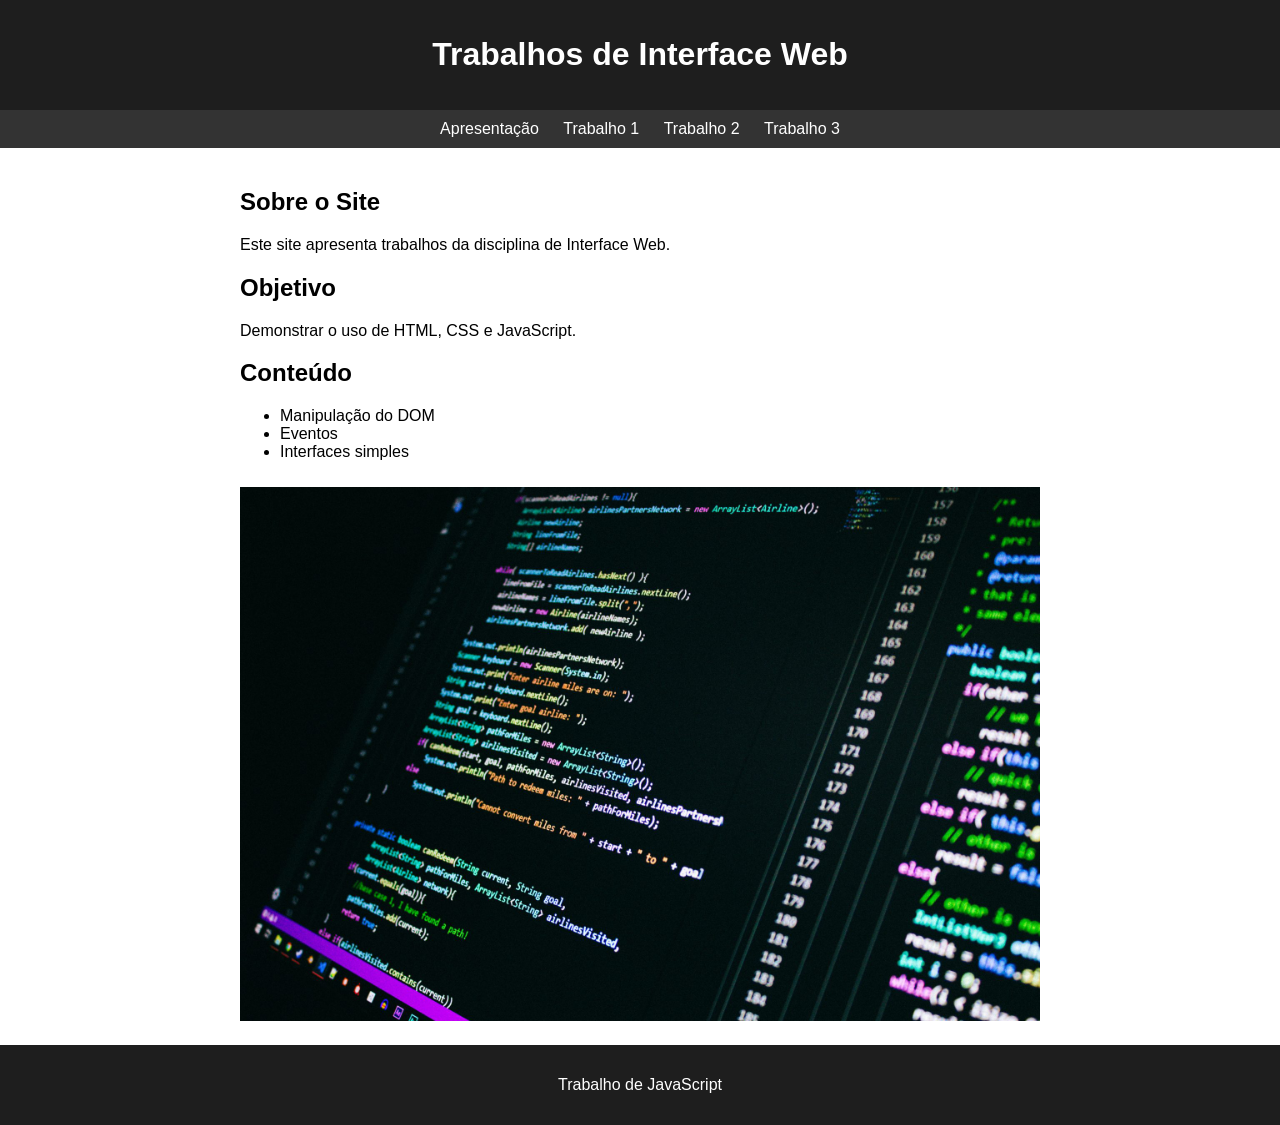
==== index.html @ c53864e5 "Add files via upload" ====
<!DOCTYPE html>
<html lang="pt-br">
<head>
<meta charset="UTF-8">
<meta name="viewport" content="width=device-width, initial-scale=1.0">
<title>Trabalhos</title>

<style>
body {
    margin: 0;
    font-family: Arial, sans-serif;
}

header, footer {
    background: #1e1e1e;
    color: white;
    text-align: center;
    padding: 15px;
}

nav {
    background: #333;
    text-align: center;
    padding: 10px;
}

nav a {
    color: white;
    margin: 0 10px;
    text-decoration: none;
}

main {
    padding: 20px;
    max-width: 800px;
    margin: auto;
}

img {
    width: 100%;
    margin-top: 10px;
}

@media (max-width: 600px) {
    main {
        padding: 10px;
    }
}
</style>
</head>

<body>

<header>
<h1>Trabalhos de Interface Web</h1>
</header>

<nav>
<a href="index.html">Apresentação</a>
<a href="editor.html">Trabalho 1</a>
<a href="#">Trabalho 2</a>
<a href="#">Trabalho 3</a>
</nav>

<main>

<h2>Sobre o Site</h2>
<p>Este site apresenta trabalhos da disciplina de Interface Web.</p>

<h2>Objetivo</h2>
<p>Demonstrar o uso de HTML, CSS e JavaScript.</p>

<h2>Conteúdo</h2>
<ul>
<li>Manipulação do DOM</li>
<li>Eventos</li>
<li>Interfaces simples</li>
</ul>

<img src="img/img1.jpg" alt="imagem">

</main>

<footer>
<p>Trabalho de JavaScript</p>
</footer>

</body>
</html>
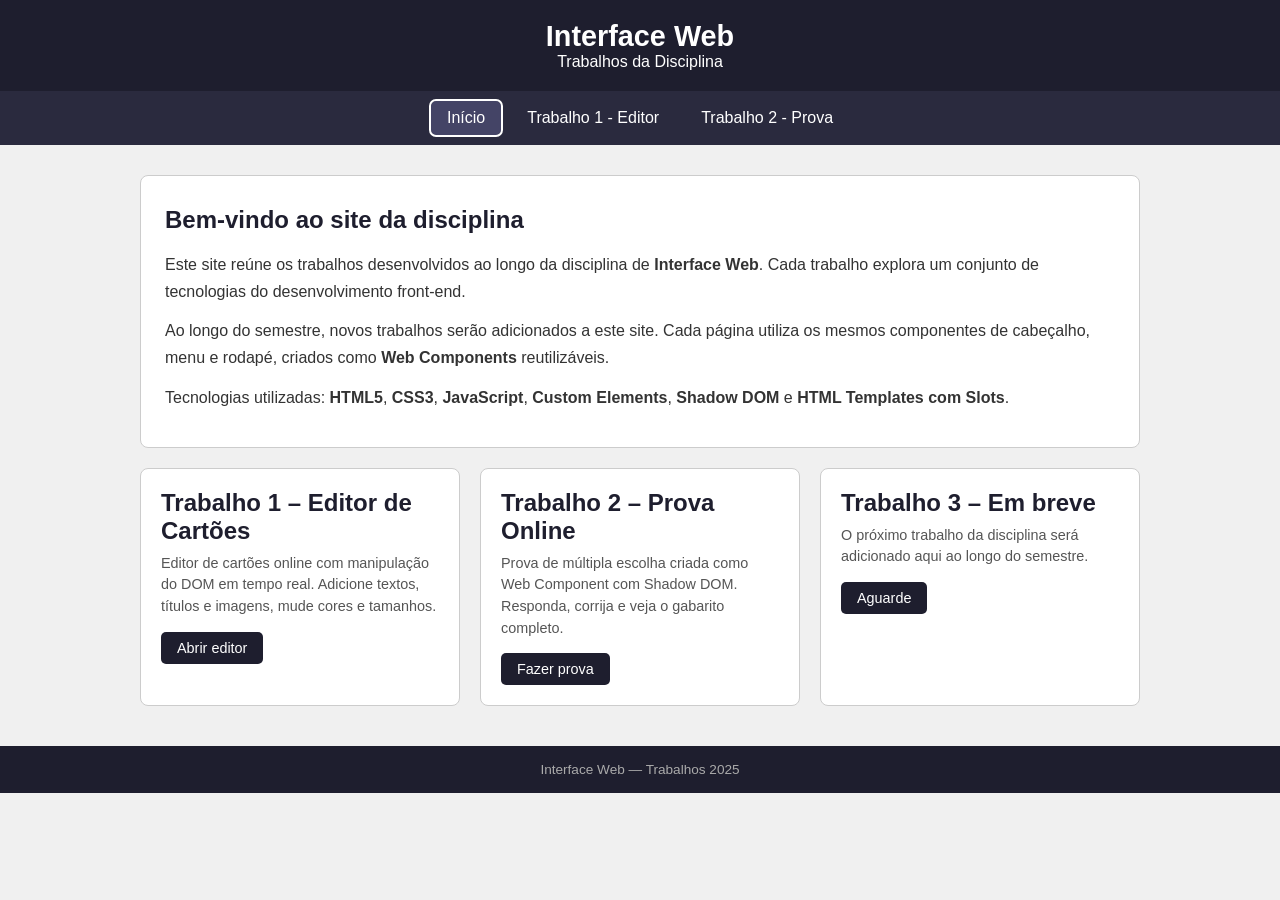
==== commit 930be6b6: "Add files via upload" ====
--- a/index.html
+++ b/index.html
@@ -1,89 +1,75 @@
-<!DOCTYPE html>
-<html lang="pt-br">
-<head>
-<meta charset="UTF-8">
-<meta name="viewport" content="width=device-width, initial-scale=1.0">
-<title>Trabalhos</title>
-
-<style>
-body {
-    margin: 0;
-    font-family: Arial, sans-serif;
-}
-
-header, footer {
-    background: #1e1e1e;
-    color: white;
-    text-align: center;
-    padding: 15px;
-}
-
-nav {
-    background: #333;
-    text-align: center;
-    padding: 10px;
-}
-
-nav a {
-    color: white;
-    margin: 0 10px;
-    text-decoration: none;
-}
-
-main {
-    padding: 20px;
-    max-width: 800px;
-    margin: auto;
-}
-
-img {
-    width: 100%;
-    margin-top: 10px;
-}
-
-@media (max-width: 600px) {
-    main {
-        padding: 10px;
-    }
-}
-</style>
-</head>
-
-<body>
-
-<header>
-<h1>Trabalhos de Interface Web</h1>
-</header>
-
-<nav>
-<a href="index.html">Apresentação</a>
-<a href="editor.html">Trabalho 1</a>
-<a href="#">Trabalho 2</a>
-<a href="#">Trabalho 3</a>
-</nav>
-
-<main>
-
-<h2>Sobre o Site</h2>
-<p>Este site apresenta trabalhos da disciplina de Interface Web.</p>
-
-<h2>Objetivo</h2>
-<p>Demonstrar o uso de HTML, CSS e JavaScript.</p>
-
-<h2>Conteúdo</h2>
-<ul>
-<li>Manipulação do DOM</li>
-<li>Eventos</li>
-<li>Interfaces simples</li>
-</ul>
-
-<img src="img/img1.jpg" alt="imagem">
-
-</main>
-
-<footer>
-<p>Trabalho de JavaScript</p>
-</footer>
-
-</body>
-</html>+<!DOCTYPE html>
+<html lang="pt-br">
+<head>
+    <meta charset="UTF-8">
+    <meta name="viewport" content="width=device-width, initial-scale=1.0">
+    <title>Interface Web - Trabalhos</title>
+    <link rel="stylesheet" href="css/style.css">
+</head>
+<body>
+
+    <site-header></site-header>
+    <site-nav></site-nav>
+
+    <main>
+        <div class="container">
+
+            <div class="sobre-texto">
+                <h2>Bem-vindo ao site da disciplina</h2>
+                <p>
+                    Este site reúne os trabalhos desenvolvidos ao longo da disciplina de
+                    <strong>Interface Web</strong>. Cada trabalho explora um conjunto de
+                    tecnologias do desenvolvimento front-end.
+                </p>
+                <p>
+                    Ao longo do semestre, novos trabalhos serão adicionados a este site.
+                    Cada página utiliza os mesmos componentes de cabeçalho, menu e rodapé,
+                    criados como <strong>Web Components</strong> reutilizáveis.
+                </p>
+                <p>
+                    Tecnologias utilizadas: <strong>HTML5</strong>, <strong>CSS3</strong>,
+                    <strong>JavaScript</strong>, <strong>Custom Elements</strong>,
+                    <strong>Shadow DOM</strong> e <strong>HTML Templates com Slots</strong>.
+                </p>
+            </div>
+
+            <div class="cards">
+
+                <div class="card">
+                    <h2>Trabalho 1 – Editor de Cartões</h2>
+                    <p>
+                        Editor de cartões online com manipulação do DOM em tempo real.
+                        Adicione textos, títulos e imagens, mude cores e tamanhos.
+                    </p>
+                    <a href="editor.html">Abrir editor</a>
+                </div>
+
+                <div class="card">
+                    <h2>Trabalho 2 – Prova Online</h2>
+                    <p>
+                        Prova de múltipla escolha criada como Web Component com Shadow DOM.
+                        Responda, corrija e veja o gabarito completo.
+                    </p>
+                    <a href="prova.html">Fazer prova</a>
+                </div>
+
+                <div class="card">
+                    <h2>Trabalho 3 – Em breve</h2>
+                    <p>
+                        O próximo trabalho da disciplina será adicionado aqui
+                        ao longo do semestre.
+                    </p>
+                    <a href="index.html">Aguarde</a>
+                </div>
+
+            </div>
+
+        </div>
+    </main>
+
+    <site-footer>Interface Web &mdash; Trabalhos 2025</site-footer>
+
+    <script src="js/components.js"></script>
+
+</body>
+</html>
--- a/css/style.css
+++ b/css/style.css
@@ -0,0 +1,297 @@
+* {
+    margin: 0;
+    padding: 0;
+    box-sizing: border-box;
+    font-family: Arial, sans-serif;
+}
+
+body {
+    background: #f0f0f0;
+    color: #222;
+}
+
+/* HEADER */
+header {
+    background: #1e1e2e;
+    color: white;
+    padding: 20px;
+    text-align: center;
+}
+
+header h1 {
+    font-size: 1.8rem;
+}
+
+/* NAV */
+nav {
+    background: #2a2a3e;
+    display: flex;
+    justify-content: center;
+    gap: 10px;
+    padding: 10px;
+    flex-wrap: wrap;
+}
+
+nav a {
+    color: white;
+    text-decoration: none;
+    padding: 8px 16px;
+    border-radius: 5px;
+}
+
+nav a:hover {
+    background: #444466;
+}
+
+/* FOOTER */
+footer {
+    background: #1e1e2e;
+    color: #aaa;
+    text-align: center;
+    padding: 16px;
+    margin-top: 40px;
+    font-size: 0.85rem;
+}
+
+/* CONTAINER PRINCIPAL */
+.container {
+    width: 90%;
+    max-width: 1000px;
+    margin: 30px auto;
+}
+
+/* PÁGINA INICIAL - cards dos trabalhos */
+.cards {
+    display: flex;
+    gap: 20px;
+    flex-wrap: wrap;
+    margin-top: 20px;
+}
+
+.card {
+    background: white;
+    border: 1px solid #ccc;
+    border-radius: 8px;
+    padding: 20px;
+    flex: 1;
+    min-width: 220px;
+}
+
+.card h2 {
+    margin-bottom: 8px;
+    color: #1e1e2e;
+}
+
+.card p {
+    color: #555;
+    margin-bottom: 14px;
+    font-size: 0.9rem;
+    line-height: 1.5;
+}
+
+.card a {
+    display: inline-block;
+    background: #1e1e2e;
+    color: white;
+    padding: 8px 16px;
+    border-radius: 5px;
+    text-decoration: none;
+    font-size: 0.9rem;
+}
+
+.card a:hover {
+    background: #444466;
+}
+
+/* SOBRE O SITE - texto explicativo */
+.sobre-texto {
+    background: white;
+    border: 1px solid #ccc;
+    border-radius: 8px;
+    padding: 24px;
+    margin-top: 20px;
+    line-height: 1.7;
+    color: #333;
+}
+
+.sobre-texto h2 {
+    color: #1e1e2e;
+    margin-bottom: 10px;
+}
+
+.sobre-texto p {
+    margin-bottom: 12px;
+}
+
+/* EDITOR - layout lado a lado */
+.editor-layout {
+    display: flex;
+    gap: 20px;
+    flex-wrap: wrap;
+    align-items: flex-start;
+    margin-top: 20px;
+}
+
+.painel {
+    background: white;
+    border: 1px solid #ccc;
+    border-radius: 8px;
+    padding: 20px;
+    flex: 1;
+    min-width: 260px;
+}
+
+.painel h2 {
+    font-size: 1.1rem;
+    margin-bottom: 16px;
+    color: #1e1e2e;
+}
+
+/* Formulário do editor */
+.form-grupo {
+    margin-bottom: 14px;
+}
+
+.form-grupo label {
+    display: block;
+    font-size: 0.85rem;
+    margin-bottom: 4px;
+    color: #444;
+}
+
+.form-grupo input[type="text"],
+.form-grupo input[type="url"],
+.form-grupo select {
+    width: 100%;
+    padding: 8px 10px;
+    border: 1px solid #ccc;
+    border-radius: 5px;
+    font-size: 0.9rem;
+}
+
+.form-grupo input[type="color"] {
+    width: 50px;
+    height: 34px;
+    border: 1px solid #ccc;
+    border-radius: 5px;
+    cursor: pointer;
+    padding: 2px;
+}
+
+.form-grupo input[type="range"] {
+    width: 100%;
+}
+
+.linha {
+    display: flex;
+    gap: 12px;
+    align-items: flex-end;
+}
+
+/* Botões */
+button {
+    padding: 9px 18px;
+    background: #1e1e2e;
+    border: none;
+    color: white;
+    cursor: pointer;
+    border-radius: 5px;
+    font-size: 0.85rem;
+    margin-right: 6px;
+    margin-top: 6px;
+}
+
+button:hover {
+    background: #444466;
+}
+
+button:disabled {
+    background: #aaa;
+    cursor: not-allowed;
+}
+
+button.vermelho {
+    background: #c0392b;
+}
+
+button.vermelho:hover {
+    background: #922b21;
+}
+
+/* Cartão de pré-visualização */
+#cartao {
+    min-height: 280px;
+    background: #f9f9f9;
+    border: 2px dashed #bbb;
+    border-radius: 8px;
+    padding: 16px;
+    overflow: hidden;
+}
+
+.elemento-cartao {
+    padding: 6px 10px;
+    margin: 4px 0;
+    border-radius: 4px;
+    word-break: break-word;
+    cursor: pointer;
+    border: 2px solid transparent;
+}
+
+.elemento-cartao:hover {
+    border-color: #aaa;
+}
+
+.elemento-cartao.selecionado {
+    border-color: #1e1e2e;
+}
+
+.img-cartao {
+    max-width: 100%;
+    max-height: 160px;
+    object-fit: contain;
+    display: block;
+    border-radius: 4px;
+}
+
+#aviso-vazio {
+    color: #aaa;
+    text-align: center;
+    margin-top: 80px;
+    font-size: 0.9rem;
+}
+
+/* Lista de elementos */
+#lista-elementos {
+    margin-top: 10px;
+    border: 1px solid #eee;
+    border-radius: 5px;
+    max-height: 160px;
+    overflow-y: auto;
+}
+
+.item-lista {
+    padding: 7px 10px;
+    font-size: 0.82rem;
+    cursor: pointer;
+    border-bottom: 1px solid #f0f0f0;
+    color: #333;
+}
+
+.item-lista:hover {
+    background: #f5f5ff;
+}
+
+.item-lista.selecionado {
+    background: #e8e8ff;
+    font-weight: bold;
+}
+
+/* Responsivo */
+@media (max-width: 600px) {
+    .editor-layout {
+        flex-direction: column;
+    }
+    .cards {
+        flex-direction: column;
+    }
+}
